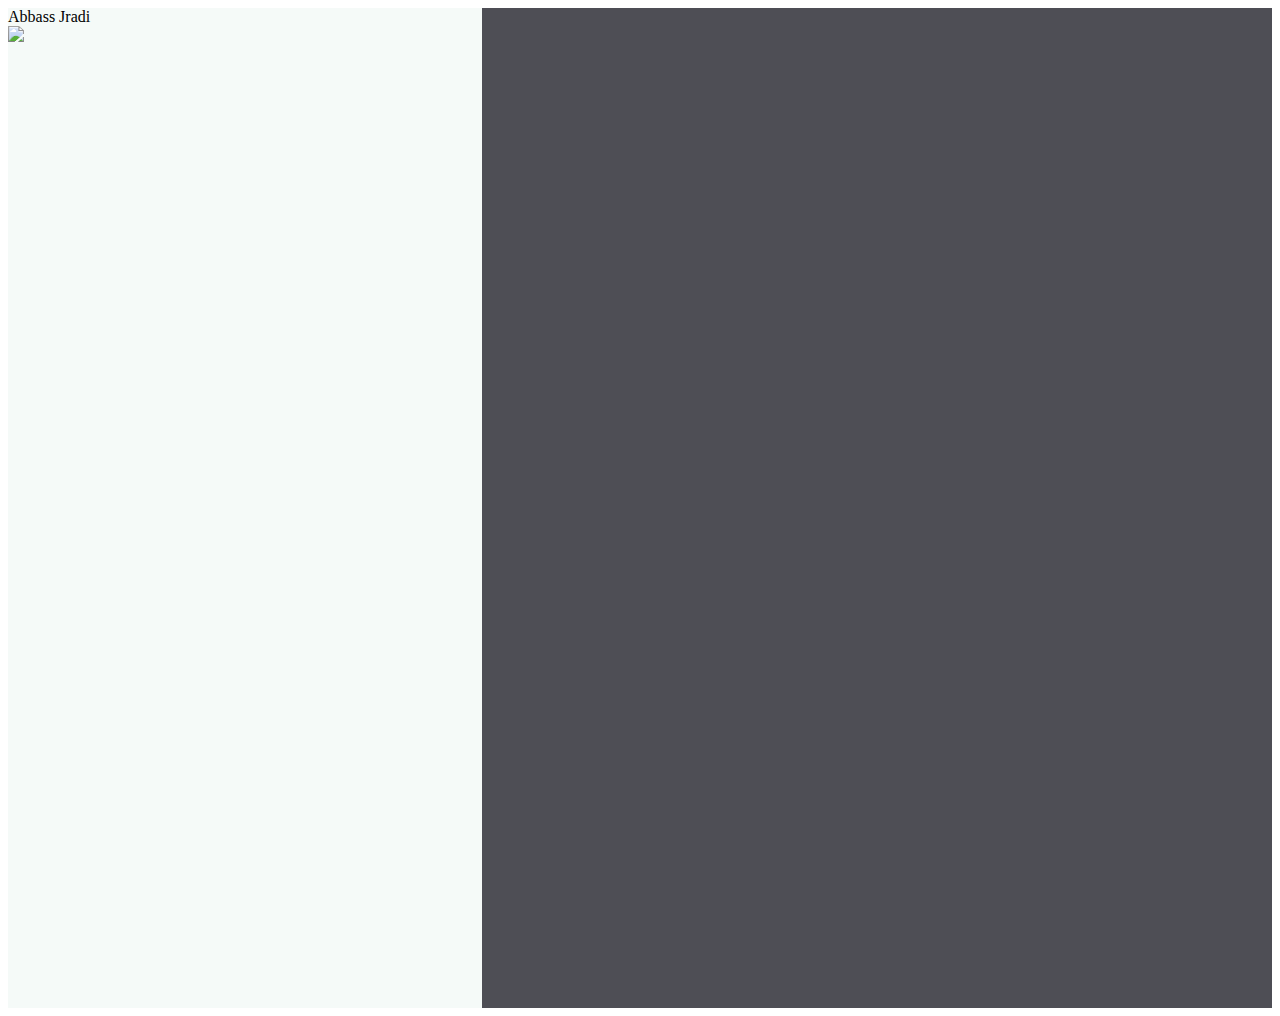
==== responsive-cv.html @ 9b1c60a1 "Preparing the image and name" ====
<!DOCTYPE html>
<html>

<head>
  <title>Responsive-CV</title>
  <link rel="stylesheet" href="styles/styles.css">
</head>

<body>

  <div class="container">

      <div class="container-1">
          
          <div class="name"> Abbass Jradi </div>
          <div class="profile"><img src="assets/Myself.png"></div>

      </div>

      <div class="container-2">
          
      </div>

  </div>

</body>



</html>
---- styles/styles.css ----
.container{
    display:flex;
}

.container-1{
    background-color:#f5faf8;
    width:600px;
    height:1000px;
}

.container-2{
    background-color:#4e4e55;
    display:flex;
    width:1000px;
    height:1000px;
}
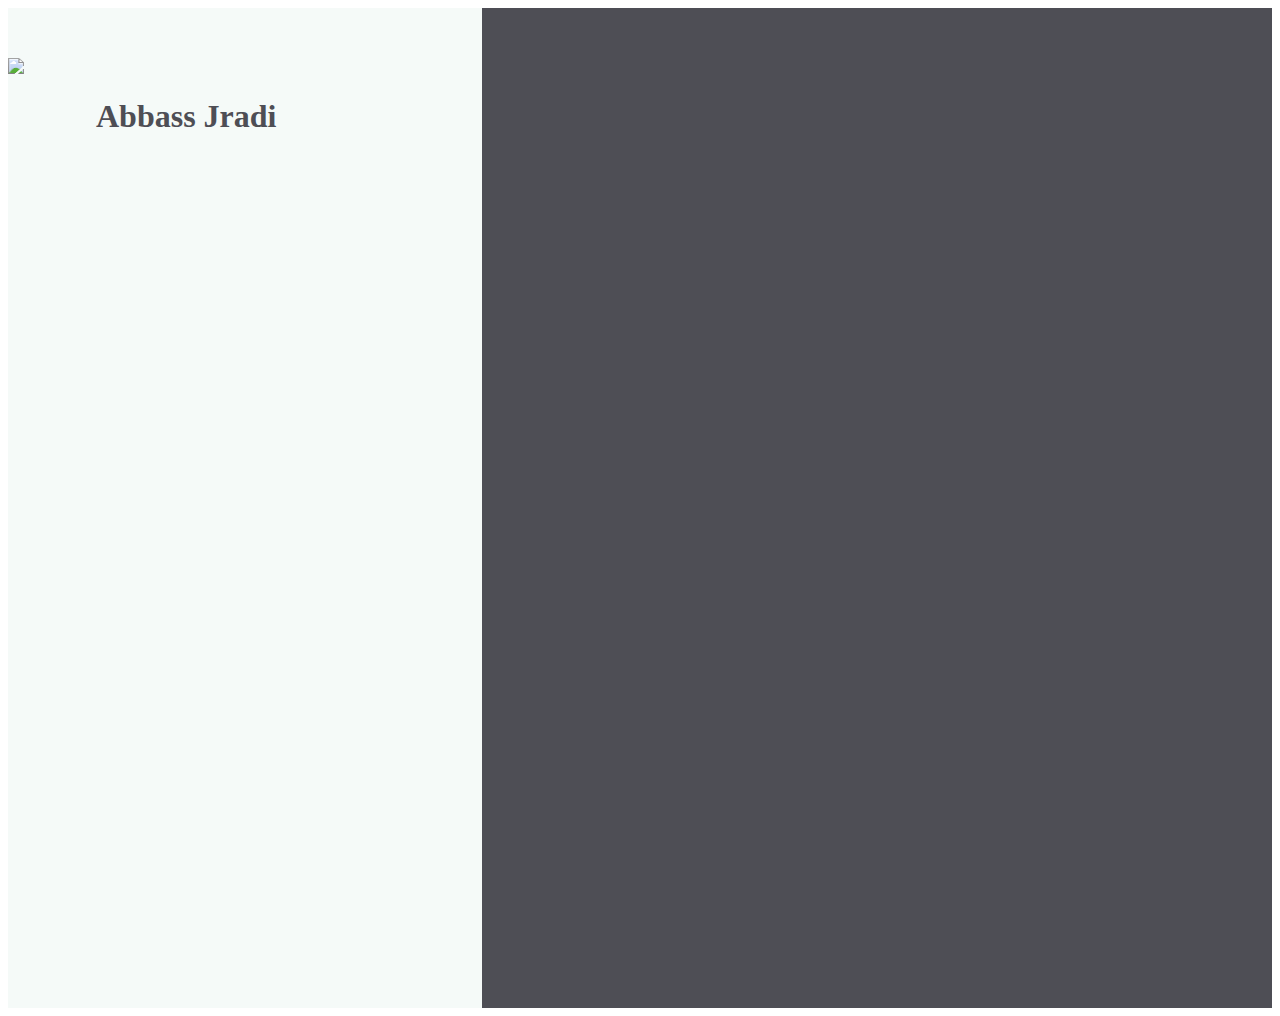
==== commit 563c6ecb: "Realining the image and name" ====
--- a/responsive-cv.html
+++ b/responsive-cv.html
@@ -11,10 +11,12 @@
   <div class="container">
 
       <div class="container-1">
-          
-          <div class="name"> Abbass Jradi </div>
+
+        <div class="aliner">
+          <div class="name"><b>Abbass Jradi</b></div>
           <div class="profile"><img src="assets/Myself.png"></div>
-
+        </div>
+        
       </div>
 
       <div class="container-2">
--- a/styles/styles.css
+++ b/styles/styles.css
@@ -10,8 +10,26 @@
 
 .container-2{
     background-color:#4e4e55;
-    display:flex;
+
     width:1000px;
     height:1000px;
 }
 
+.aliner{
+    display:flex;
+    gap:2rem;
+    margin-top:50px;
+}
+
+.name{
+    font-size:xx-large;
+    color:#4e4e55;
+    font-family:Cambria, Cochin, Georgia, Times, 'Times New Roman', serif;
+    order:2;
+    margin:40px;
+}
+
+.profile{
+    order:1;
+}
+
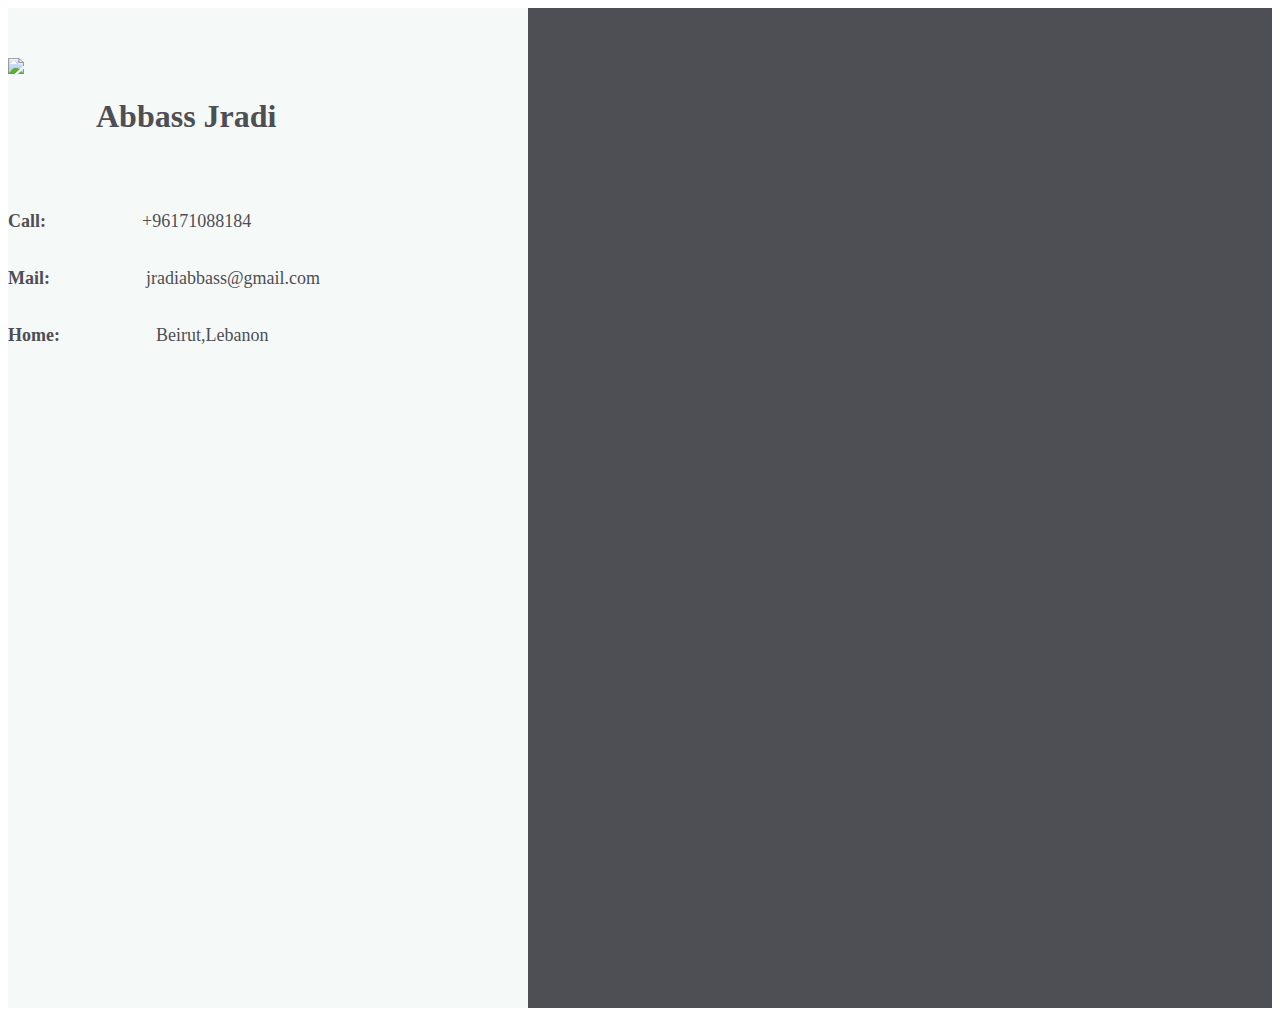
==== commit 9c69fddb: "Adding contact info" ====
--- a/responsive-cv.html
+++ b/responsive-cv.html
@@ -16,6 +16,27 @@
           <div class="name"><b>Abbass Jradi</b></div>
           <div class="profile"><img src="assets/Myself.png"></div>
         </div>
+
+        <br/><br/>
+
+        <div class="row1">
+          <div class="info"><b>Call:</b></div>
+          <div class="contact">+96171088184</div>
+        </div>
+
+        <br/><br/>
+
+        <div class="row2">
+           <div class="info"><b>Mail:</b></div>
+           <div class="contact">jradiabbass@gmail.com</div>
+        </div>
+        <br/><br/>
+        
+        <div class="row3">
+          <div class="info"><b>Home:</b></div>
+          <div class="contact">Beirut,Lebanon</div>
+        </div>
+
         
       </div>
 
--- a/styles/styles.css
+++ b/styles/styles.css
@@ -4,7 +4,7 @@
 
 .container-1{
     background-color:#f5faf8;
-    width:600px;
+    width:700px;
     height:1000px;
 }
 
@@ -33,3 +33,35 @@
     order:1;
 }
 
+
+.row1{
+    display:flex;
+    gap:6rem;
+}
+
+.row2{
+    display:flex;
+    gap:6rem;
+}
+
+.row3{
+    display:flex;
+    gap:6rem;
+}
+
+.info{
+    font-size:large;
+    color:#4e4e55;
+    font-family:Cambria, Cochin, Georgia, Times, 'Times New Roman', serif;
+    margin:0;
+    padding:0;
+}
+
+.contact{
+    font-size:large;
+    color:#4e4e55;
+    font-family:Cambria, Cochin, Georgia, Times, 'Times New Roman', serif;
+    margin:0;
+    padding:0;
+}
+
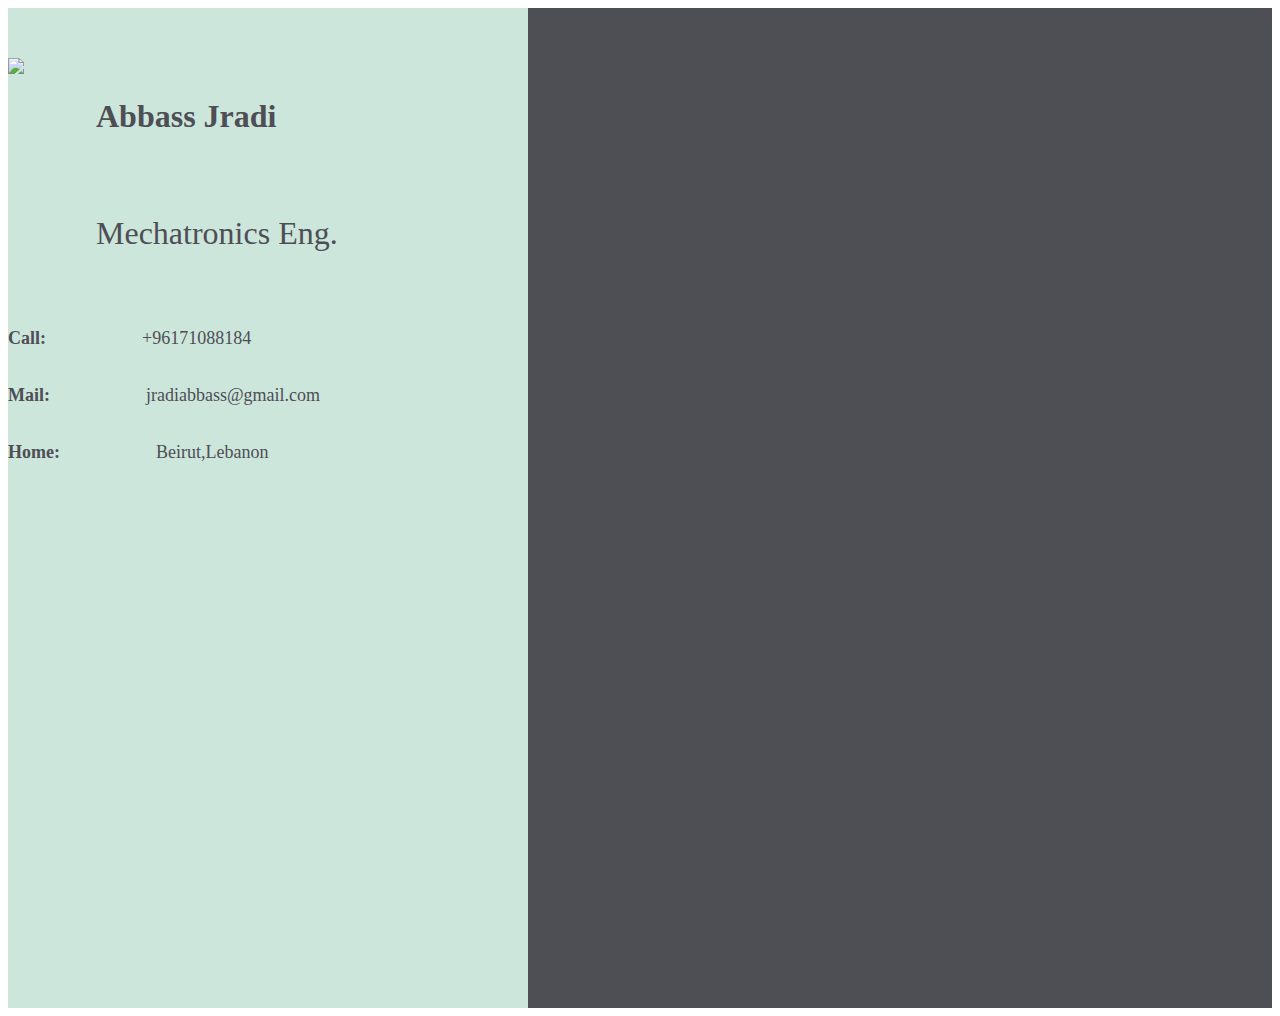
==== commit 915ca3fd: "Adding the career title" ====
--- a/responsive-cv.html
+++ b/responsive-cv.html
@@ -13,8 +13,14 @@
       <div class="container-1">
 
         <div class="aliner">
+        
+          <div class="identify">
           <div class="name"><b>Abbass Jradi</b></div>
+          <div class="name">Mechatronics Eng.</div>
+          </div>
+
           <div class="profile"><img src="assets/Myself.png"></div>
+
         </div>
 
         <br/><br/>
@@ -31,7 +37,7 @@
            <div class="contact">jradiabbass@gmail.com</div>
         </div>
         <br/><br/>
-        
+
         <div class="row3">
           <div class="info"><b>Home:</b></div>
           <div class="contact">Beirut,Lebanon</div>
--- a/styles/styles.css
+++ b/styles/styles.css
@@ -3,18 +3,22 @@
 }
 
 .container-1{
-    background-color:#f5faf8;
+    background-color:#cce6db;
     width:700px;
     height:1000px;
 }
 
 .container-2{
     background-color:#4e4e55;
-
     width:1000px;
     height:1000px;
 }
 
+.identify{
+    display:flex;
+    flex-direction: column;
+    order:2;
+}
 .aliner{
     display:flex;
     gap:2rem;
@@ -25,7 +29,6 @@
     font-size:xx-large;
     color:#4e4e55;
     font-family:Cambria, Cochin, Georgia, Times, 'Times New Roman', serif;
-    order:2;
     margin:40px;
 }
 
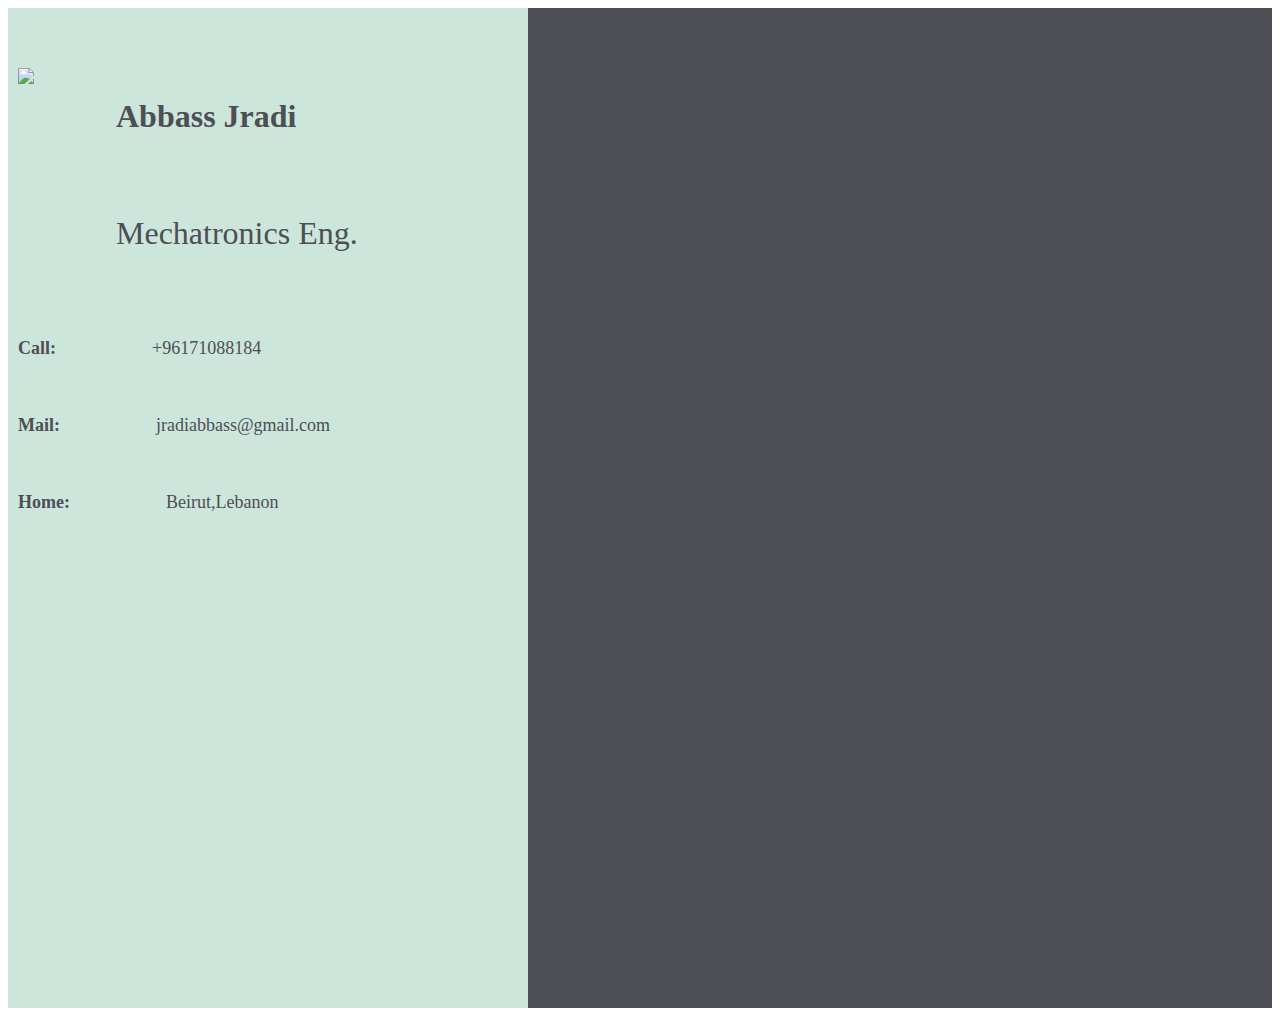
==== commit 406e7bb9: "Adding Responsivness" ====
--- a/responsive-cv.html
+++ b/responsive-cv.html
@@ -11,12 +11,12 @@
   <div class="container">
 
       <div class="container-1">
-
+        <div class="frame0">
         <div class="aliner">
         
           <div class="identify">
-          <div class="name"><b>Abbass Jradi</b></div>
-          <div class="name">Mechatronics Eng.</div>
+           <div class="name"><b>Abbass Jradi</b></div>
+           <div class="name">Mechatronics Eng.</div>
           </div>
 
           <div class="profile"><img src="assets/Myself.png"></div>
@@ -24,12 +24,12 @@
         </div>
 
         <br/><br/>
-
+        <div class="frame1">
         <div class="row1">
           <div class="info"><b>Call:</b></div>
           <div class="contact">+96171088184</div>
         </div>
-
+        
         <br/><br/>
 
         <div class="row2">
@@ -42,6 +42,8 @@
           <div class="info"><b>Home:</b></div>
           <div class="contact">Beirut,Lebanon</div>
         </div>
+    </div>
+    </div>
 
         
       </div>
--- a/styles/styles.css
+++ b/styles/styles.css
@@ -23,7 +23,10 @@
     display:flex;
     gap:2rem;
     margin-top:50px;
+    
 }
+
+
 
 .name{
     font-size:xx-large;
@@ -34,22 +37,27 @@
 
 .profile{
     order:1;
+    padding:10px;
 }
+
 
 
 .row1{
     display:flex;
     gap:6rem;
+    padding:10px;
 }
 
 .row2{
     display:flex;
     gap:6rem;
+    padding:10px;
 }
 
 .row3{
     display:flex;
     gap:6rem;
+    padding:10px;
 }
 
 .info{
@@ -68,3 +76,17 @@
     padding:0;
 }
 
+.frame0{
+    display:flex;
+    flex-direction: column;
+    flex-shrink: 1;
+}
+
+@media (max-width: 1000px) {
+  .frame0 {
+    flex-direction: row;
+  }
+}
+
+
+
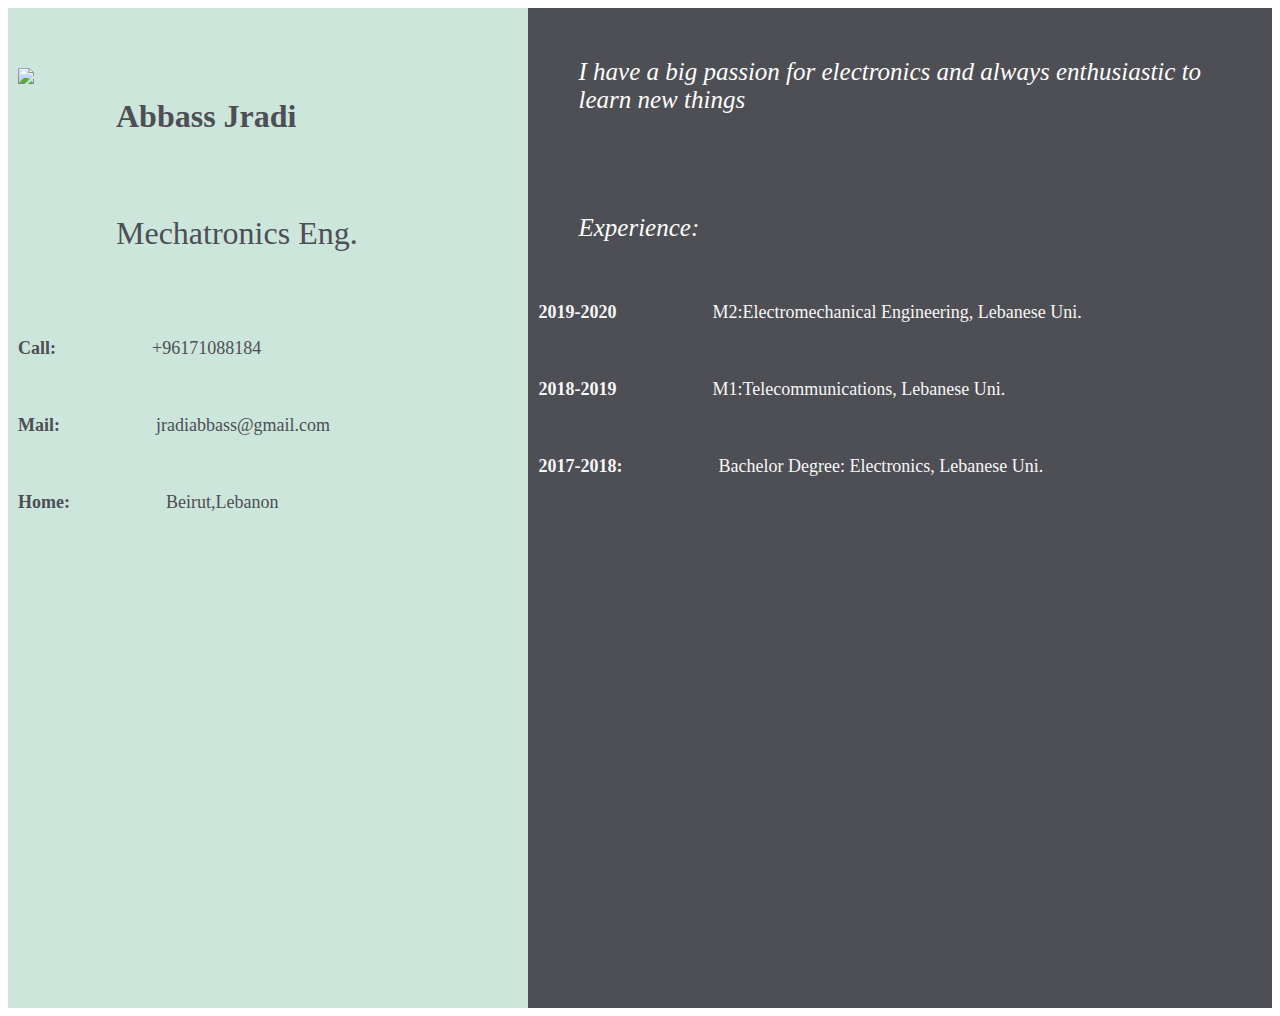
==== commit 9cef7fe9: "Experience" ====
--- a/responsive-cv.html
+++ b/responsive-cv.html
@@ -2,57 +2,87 @@
 <html>
 
 <head>
-  <title>Responsive-CV</title>
-  <link rel="stylesheet" href="styles/styles.css">
+    <title>Responsive-CV</title>
+    <link rel="stylesheet" href="styles/styles.css">
 </head>
 
 <body>
 
-  <div class="container">
+    <div class="container">
 
-      <div class="container-1">
-        <div class="frame0">
-        <div class="aliner">
-        
-          <div class="identify">
-           <div class="name"><b>Abbass Jradi</b></div>
-           <div class="name">Mechatronics Eng.</div>
-          </div>
+        <div class="container-1">
+            <div class="frame0">
+                <div class="aliner">
 
-          <div class="profile"><img src="assets/Myself.png"></div>
+                    <div class="identify">
+                        <div class="name"><b>Abbass Jradi</b></div>
+                        <div class="name">Mechatronics Eng.</div>
+                    </div>
+
+                    <div class="profile"><img src="assets/Myself.png"></div>
+
+                </div>
+
+                <br /><br />
+                <div class="frame1">
+                    <div class="row1">
+                        <div class="info"><b>Call:</b></div>
+                        <div class="contact">+96171088184</div>
+                    </div>
+
+                    <br /><br />
+
+                    <div class="row2">
+                        <div class="info"><b>Mail:</b></div>
+                        <div class="contact">jradiabbass@gmail.com</div>
+                    </div>
+                    <br /><br />
+
+                    <div class="row3">
+                        <div class="info"><b>Home:</b></div>
+                        <div class="contact">Beirut,Lebanon</div>
+                    </div>
+                </div>
+            </div>
+
 
         </div>
 
-        <br/><br/>
-        <div class="frame1">
-        <div class="row1">
-          <div class="info"><b>Call:</b></div>
-          <div class="contact">+96171088184</div>
+        <div class="container-2">
+
+            <div class="bio"><i>I have a big passion for electronics and always enthusiastic to learn new things</i>
+            </div>
+
+            <div class="bio"><i>Experience:</i></div>
+            <div class="frame3">
+
+                <div class="row4">
+                    <div class="year"><b>2019-2020</b></div>
+                    <div class="work">M2:Electromechanical Engineering, Lebanese Uni.</div>
+                </div>
+
+                <br /><br />
+
+                <div class="row5">
+                    <div class="year"><b>2018-2019</b></div>
+                    <div class="work">M1:Telecommunications, Lebanese Uni.</div>
+                </div>
+                <br /><br />
+
+                <div class="row6">
+                    <div class="year"><b>2017-2018:</b></div>
+                    <div class="work">Bachelor Degree: Electronics, Lebanese Uni.</div>
+                </div>
+            </div>
+
+
+
+
         </div>
-        
-        <br/><br/>
 
-        <div class="row2">
-           <div class="info"><b>Mail:</b></div>
-           <div class="contact">jradiabbass@gmail.com</div>
-        </div>
-        <br/><br/>
 
-        <div class="row3">
-          <div class="info"><b>Home:</b></div>
-          <div class="contact">Beirut,Lebanon</div>
-        </div>
+
     </div>
-    </div>
-
-        
-      </div>
-
-      <div class="container-2">
-          
-      </div>
-
-  </div>
 
 </body>
 
--- a/styles/styles.css
+++ b/styles/styles.css
@@ -60,6 +60,25 @@
     padding:10px;
 }
 
+.row4{
+    display:flex;
+    gap:6rem;
+    padding:10px;
+}
+
+.row5{
+    display:flex;
+    gap:6rem;
+    padding:10px;
+}
+
+.row6{
+    display:flex;
+    gap:6rem;
+    padding:10px;
+}
+
+
 .info{
     font-size:large;
     color:#4e4e55;
@@ -76,11 +95,42 @@
     padding:0;
 }
 
+.year{
+    font-size:large;
+    color:#f7f7f7;
+    font-family:Cambria, Cochin, Georgia, Times, 'Times New Roman', serif;
+
+}
+
+.work{
+    font-size:large;
+    color:#f7f7f7;
+    font-family:Cambria, Cochin, Georgia, Times, 'Times New Roman', serif;
+
+}
+
+
 .frame0{
     display:flex;
     flex-direction: column;
     flex-shrink: 1;
 }
+
+.bio{
+    font-size:25px;
+    color:#ffffff;
+    font-family:Cambria, Cochin, Georgia, Times, 'Times New Roman', serif;
+    padding:50px;
+}
+
+.exp{
+    font-size:25px;
+    color:#ffffff;
+    font-family:Cambria, Cochin, Georgia, Times, 'Times New Roman', serif;
+    padding:50px;
+}
+
+    
 
 @media (max-width: 1000px) {
   .frame0 {
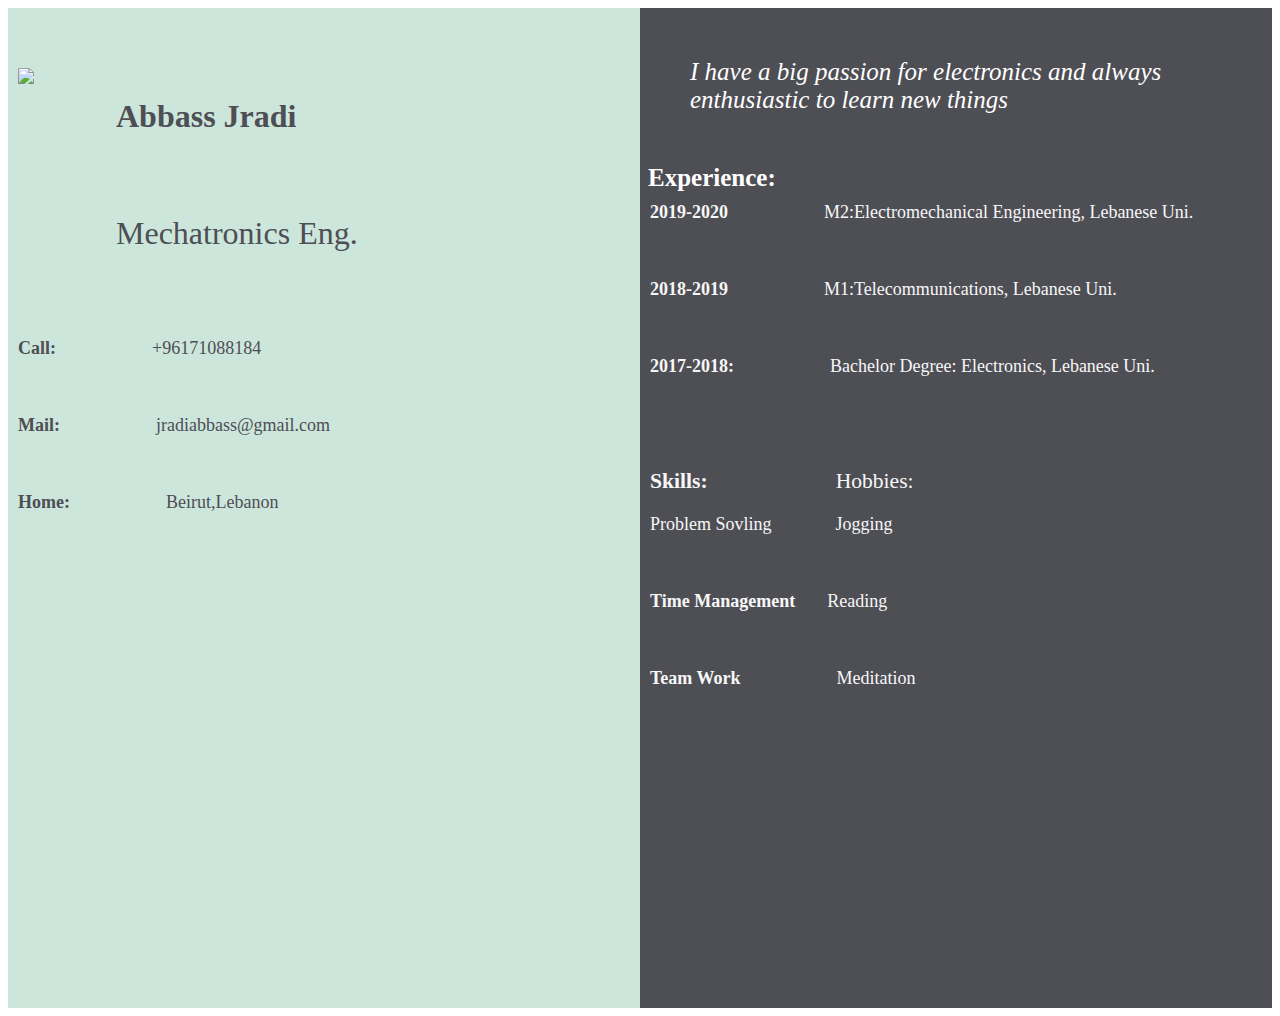
==== commit 197a7bb7: "Adding reponsive to the 2 main backgrounds" ====
--- a/responsive-cv.html
+++ b/responsive-cv.html
@@ -53,7 +53,7 @@
             <div class="bio"><i>I have a big passion for electronics and always enthusiastic to learn new things</i>
             </div>
 
-            <div class="bio"><i>Experience:</i></div>
+            <div class="exp"><b>Experience:</b></div>
             <div class="frame3">
 
                 <div class="row4">
@@ -73,6 +73,33 @@
                     <div class="year"><b>2017-2018:</b></div>
                     <div class="work">Bachelor Degree: Electronics, Lebanese Uni.</div>
                 </div>
+
+            </div>
+
+            <br /><br />
+            <br /><br />
+
+            <div class="row7">
+                <div class="skill"><big><b>Skills:</big></b></div>
+                <div class="hobby"><big>Hobbies:</big></div>
+            </div>
+
+           
+
+            <div class="row8">
+                <div class="skill">Problem Sovling</div>
+                <div class="hobby">Jogging</div>
+            </div>
+
+            <br /><br />
+            <div class="row9">
+                <div class="skill"><b>Time Management</b></div>
+                <div class="hobby">Reading</div>
+            </div>
+            <br /><br />
+            <div class="row10">
+                <div class="skill"><b>Team Work</b></div>
+                <div class="hobby">Meditation</div>
             </div>
 
 
--- a/styles/styles.css
+++ b/styles/styles.css
@@ -1,15 +1,19 @@
 .container{
     display:flex;
+    flex-wrap:wrap;
+
 }
 
 .container-1{
     background-color:#cce6db;
+    flex:50%;
     width:700px;
     height:1000px;
 }
 
 .container-2{
     background-color:#4e4e55;
+    flex:50%;
     width:1000px;
     height:1000px;
 }
@@ -78,6 +82,29 @@
     padding:10px;
 }
 
+.row7{
+    display:flex;
+    gap:8rem;
+    padding:10px;
+}
+
+.row8{
+    display:flex;
+    gap:4rem;
+    padding:10px;
+}
+
+.row9{
+    display:flex;
+    gap:2rem;
+    padding:10px;
+}
+.row10{
+    display:flex;
+    gap:6rem;
+    padding:10px;
+}
+
 
 .info{
     font-size:large;
@@ -109,6 +136,20 @@
 
 }
 
+.skill{
+    font-size:large;
+    color:#f7f7f7;
+    font-family:Cambria, Cochin, Georgia, Times, 'Times New Roman', serif;
+
+}
+
+.hobby{
+    font-size:large;
+    color:#f7f7f7;
+    font-family:Cambria, Cochin, Georgia, Times, 'Times New Roman', serif;
+
+}
+
 
 .frame0{
     display:flex;
@@ -127,16 +168,22 @@
     font-size:25px;
     color:#ffffff;
     font-family:Cambria, Cochin, Georgia, Times, 'Times New Roman', serif;
-    padding:50px;
+    margin-left:8px;
 }
 
-    
+@media (max-width: 800px) {
+    .container-1, .container-2 {
+      flex: 100%;
+    }
+  }
 
 @media (max-width: 1000px) {
   .frame0 {
     flex-direction: row;
   }
-}
+} 
 
 
 
+
+
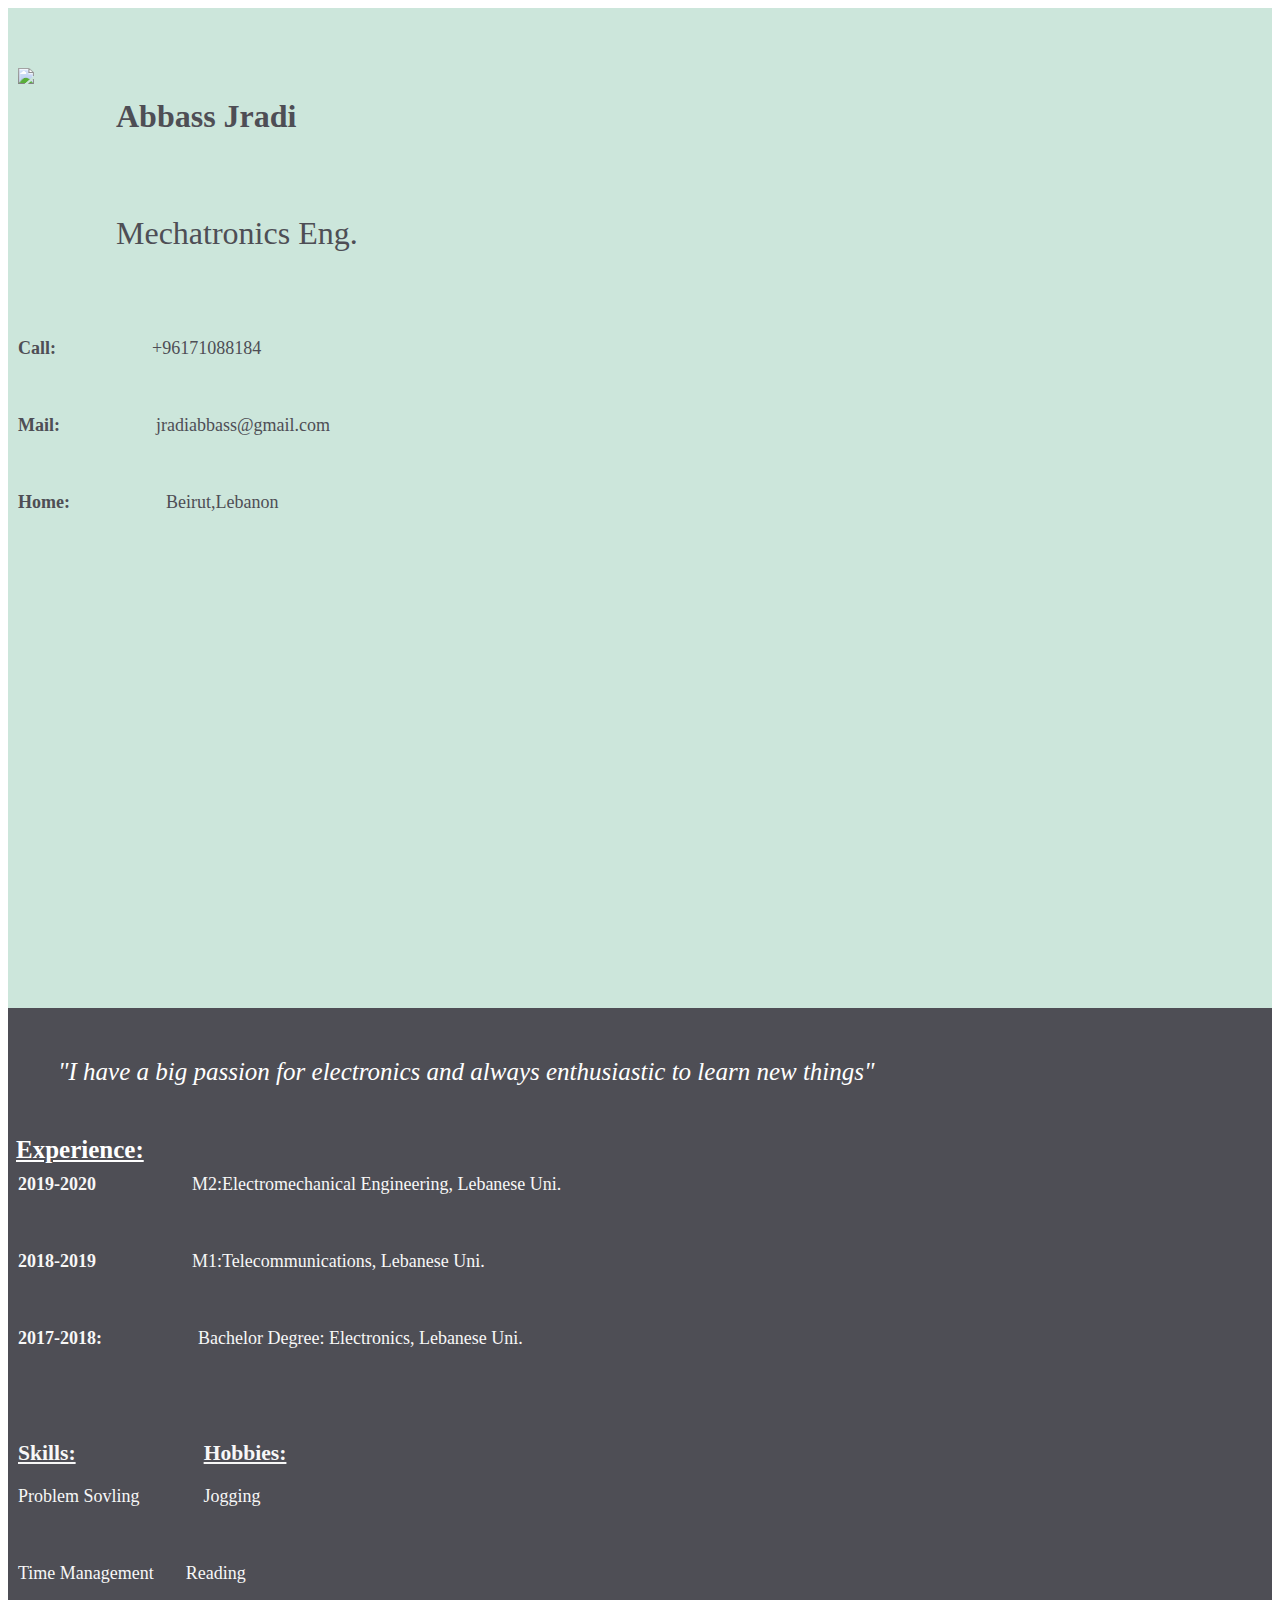
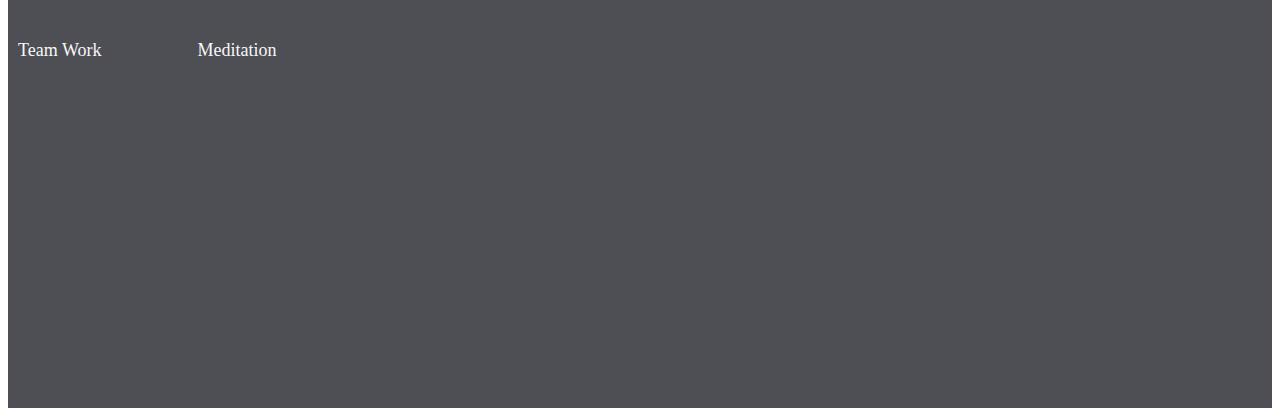
==== commit db42aa19: "Realigning elements" ====
--- a/responsive-cv.html
+++ b/responsive-cv.html
@@ -50,58 +50,61 @@
 
         <div class="container-2">
 
-            <div class="bio"><i>I have a big passion for electronics and always enthusiastic to learn new things</i>
+            <div class="bio"><i>"I have a big passion for electronics and always enthusiastic to learn new things"</i>
             </div>
+            <div class="frame5">
+                <div class="frame3">
+                    <div class="exp"><b><u>Experience:</u></b></div>
 
-            <div class="exp"><b>Experience:</b></div>
-            <div class="frame3">
 
-                <div class="row4">
-                    <div class="year"><b>2019-2020</b></div>
-                    <div class="work">M2:Electromechanical Engineering, Lebanese Uni.</div>
+                    <div class="row4">
+                        <div class="year"><b>2019-2020</b></div>
+                        <div class="work">M2:Electromechanical Engineering, Lebanese Uni.</div>
+                    </div>
+
+                    <br /><br />
+
+                    <div class="row5">
+                        <div class="year"><b>2018-2019</b></div>
+                        <div class="work">M1:Telecommunications, Lebanese Uni.</div>
+                    </div>
+                    <br /><br />
+
+                    <div class="row6">
+                        <div class="year"><b>2017-2018:</b></div>
+                        <div class="work">Bachelor Degree: Electronics, Lebanese Uni.</div>
+                    </div>
+
                 </div>
 
                 <br /><br />
+                <br /><br />
+                <div class="frame4">
+                    <div class="row7">
+                        <div class="skill"><big><b><u>Skills:</u></big></b></div>
+                        <div class="hobby"><big><b><u>Hobbies:</u></b></big></div>
+                    </div>
 
-                <div class="row5">
-                    <div class="year"><b>2018-2019</b></div>
-                    <div class="work">M1:Telecommunications, Lebanese Uni.</div>
+
+
+                    <div class="row8">
+                        <div class="skill">Problem Sovling</div>
+                        <div class="hobby">Jogging</div>
+                    </div>
+
+                    <br /><br />
+                    <div class="row9">
+                        <div class="skill">Time Management</div>
+                        <div class="hobby">Reading</div>
+                    </div>
+                    <br /><br />
+                    <div class="row10">
+                        <div class="skill">Team Work</div>
+                        <div class="hobby">Meditation</div>
+                    </div>
+
                 </div>
-                <br /><br />
-
-                <div class="row6">
-                    <div class="year"><b>2017-2018:</b></div>
-                    <div class="work">Bachelor Degree: Electronics, Lebanese Uni.</div>
-                </div>
-
             </div>
-
-            <br /><br />
-            <br /><br />
-
-            <div class="row7">
-                <div class="skill"><big><b>Skills:</big></b></div>
-                <div class="hobby"><big>Hobbies:</big></div>
-            </div>
-
-           
-
-            <div class="row8">
-                <div class="skill">Problem Sovling</div>
-                <div class="hobby">Jogging</div>
-            </div>
-
-            <br /><br />
-            <div class="row9">
-                <div class="skill"><b>Time Management</b></div>
-                <div class="hobby">Reading</div>
-            </div>
-            <br /><br />
-            <div class="row10">
-                <div class="skill"><b>Team Work</b></div>
-                <div class="hobby">Meditation</div>
-            </div>
-
 
 
 
--- a/styles/styles.css
+++ b/styles/styles.css
@@ -1,19 +1,26 @@
 .container{
     display:flex;
     flex-wrap:wrap;
-
+    flex-basis:700px;
+    align-items:center;
+    justify-content:center;
 }
 
 .container-1{
     background-color:#cce6db;
+    flex-grow: 1;
+    flex-shrink: 1;
     flex:50%;
-    width:700px;
+    width:auto;
+    min-width:700px;
     height:1000px;
 }
 
 .container-2{
     background-color:#4e4e55;
     flex:50%;
+    flex-grow:1;
+    flex-shrink:1;
     width:1000px;
     height:1000px;
 }
@@ -21,12 +28,15 @@
 .identify{
     display:flex;
     flex-direction: column;
+    flex-shrink:2;
     order:2;
 }
 .aliner{
     display:flex;
     gap:2rem;
     margin-top:50px;
+    flex-shrink:1;
+    min-width:0;
     
 }
 
@@ -154,7 +164,9 @@
 .frame0{
     display:flex;
     flex-direction: column;
+    flex-basis:700px;
     flex-shrink: 1;
+    flex-grow:1;
 }
 
 .bio{
@@ -170,20 +182,42 @@
     font-family:Cambria, Cochin, Georgia, Times, 'Times New Roman', serif;
     margin-left:8px;
 }
-
+.frame5{
+     display:flex;
+     flex-direction: column;
+     
+}
+
+.frame3{
+    flex:50%
+}
+
+.frame4{
+    flex:50%;
+}
 @media (max-width: 800px) {
     .container-1, .container-2 {
       flex: 100%;
     }
   }
 
-@media (max-width: 1000px) {
+@media (max-width: 800px) {
   .frame0 {
     flex-direction: row;
   }
 } 
 
-
-
-
-
+@media (max-height: 800px) {
+    .frame5{
+        flex-direction: row;
+    }
+  }
+
+
+
+
+
+
+
+
+
